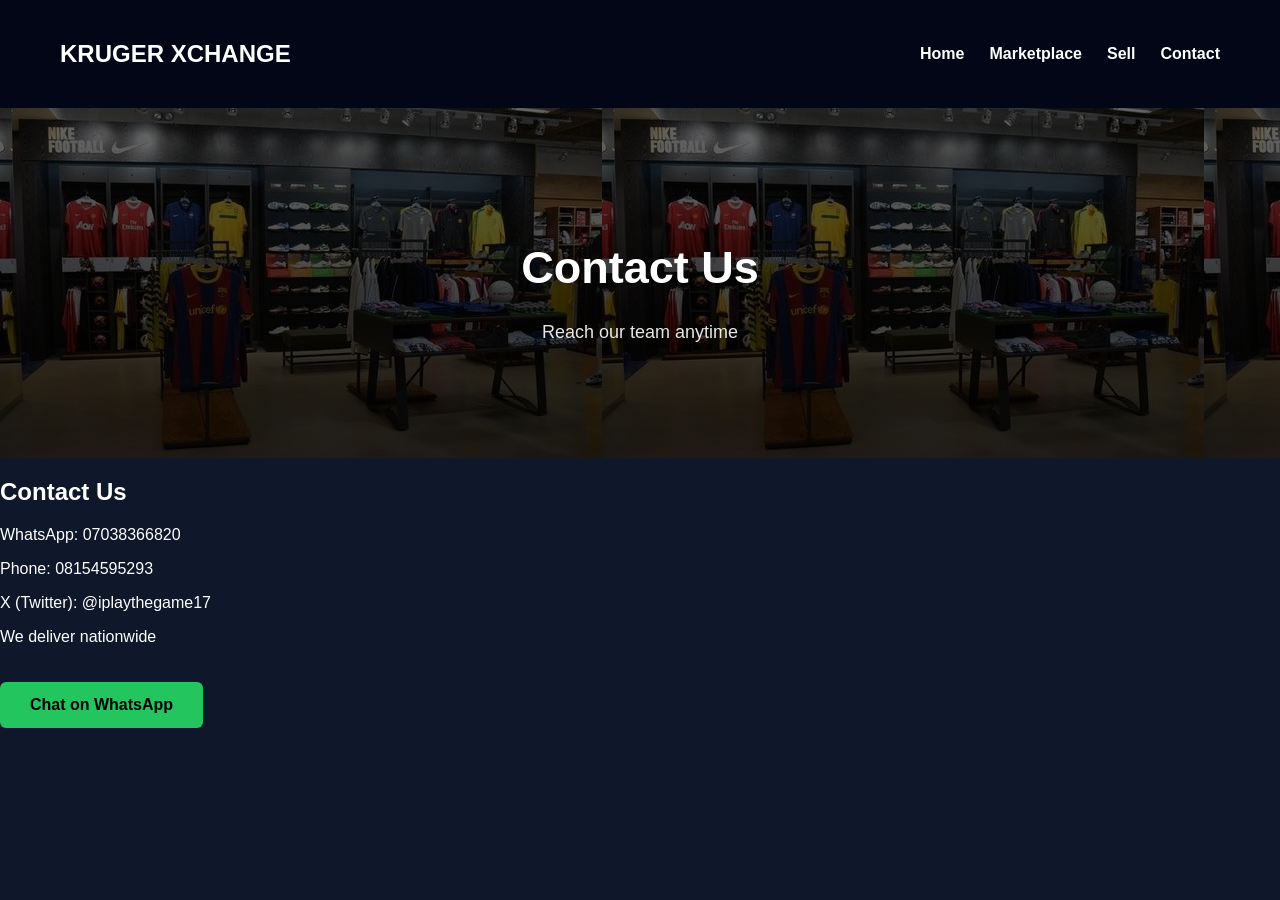
==== contact.html @ ca096008 "web update" ====
<!DOCTYPE html>

<html lang="en">

<head>

<meta charset="UTF-8">
<meta name="viewport" content="width=device-width, initial-scale=1.0">

<title>Contact | Kruger Xchange</title>

<link rel="stylesheet" href="style.css">

</head>

<body>

<nav class="navbar">

<h2>KRUGER XCHANGE</h2>

<ul>
<li><a href="index.html">Home</a></li>
<li><a href="marketplace.html">Marketplace</a></li>
<li><a href="sell.html">Sell</a></li>
<li><a href="contact.html">Contact</a></li>
</ul>

</nav>

<section class="page-hero contact-hero">

<h1>Contact Us</h1>

<p>Reach our team anytime</p>

</section>

<section class="contact-page">

<h1>Contact Us</h1>

<p>WhatsApp: 07038366820</p>

<p>Phone: 08154595293</p>

<p>X (Twitter): @iplaythegame17</p>

<p>We deliver nationwide</p>

<a class="btn" href="https://wa.me/2347038366820">Chat on WhatsApp</a>

</section>

</body>
</html>
---- style.css ----
/* MAIN */

body{
font-family: Arial;
margin:0;
background:#0e0e0e;
color:white;
}

header{
text-align:center;
padding:30px;
background:#111;
}

.tagline{
font-size:20px;
color:#f7d36b;
}

.hero{
text-align:center;
padding:80px 20px;
background:linear-gradient(120deg,#0c1f2c,#173a2f);
}

.buttons button{
margin:10px;
padding:12px 25px;
border:none;
background:#f7d36b;
font-weight:bold;
cursor:pointer;
}

.categories{
padding:60px 20px;
text-align:center;
}

.grid{
display:grid;
grid-template-columns:repeat(auto-fit,minmax(200px,1fr));
gap:20px;
margin-top:30px;
}

.card{
background:#1c1c1c;
padding:25px;
border-radius:8px;
}

.services{
padding:60px 20px;
background:#111;
}

.services ul{
max-width:600px;
margin:auto;
line-height:2;
}

.how{
padding:60px 20px;
text-align:center;
}

.steps{
display:flex;
justify-content:center;
gap:40px;
flex-wrap:wrap;
}

.steps div{
background:#1c1c1c;
padding:20px;
border-radius:10px;
}

.form-section{
padding:60px 20px;
background:#111;
text-align:center;
}

form{
max-width:500px;
margin:auto;
display:flex;
flex-direction:column;
gap:10px;
}

input, textarea{
padding:12px;
border:none;
border-radius:5px;
}

form button{
background:#f7d36b;
padding:12px;
font-weight:bold;
cursor:pointer;
}

.contact{
padding:60px 20px;
text-align:center;
}

.delivery{
color:#f7d36b;
font-weight:bold;
}

footer{
text-align:center;
padding:20px;
background:#000;
}

/* WHATSAPP BUTTON */

.navbar{
display:flex;
justify-content:space-between;
padding:20px;
background:#000;
}

.navbar ul{
display:flex;
gap:20px;
list-style:none;
}

.navbar a{
color:white;
text-decoration:none;
}

.product-grid{
display:grid;
grid-template-columns:repeat(auto-fit,minmax(200px,1fr));
gap:20px;
padding:40px;
}

.product{
background:#1c1c1c;
padding:20px;
border-radius:10px;
}

.product button{
margin-top:10px;
padding:10px;
border:none;
background:#f7d36b;
cursor:pointer;
}

.whatsapp-float{

position:fixed;
bottom:20px;
right:20px;
background:#25D366;
color:white;
padding:15px 20px;
border-radius:50px;
text-decoration:none;
font-weight:bold;

}

.btn{
display:inline-block;
padding:12px 25px;
background:#f7d36b;
color:black;
text-decoration:none;
margin-top:20px;
font-weight:bold;
border-radius:5px;
}

.home-grid{
display:grid;
grid-template-columns:repeat(auto-fit,minmax(220px,1fr));
gap:20px;
padding:40px;
}

.home-card{
background:#1c1c1c;
padding:25px;
border-radius:10px;
text-decoration:none;
color:white;
}

.market-header{

padding:40px;
text-align:center;

}

.market-header input,
.market-header select{

padding:10px;
margin:10px;

}

.product-grid{

display:grid;

grid-template-columns:repeat(auto-fit,minmax(220px,1fr));

gap:25px;

padding:40px;

}

.product-card{

background:#1c1c1c;

padding:20px;

border-radius:10px;

text-align:center;

}

.product-card img{

width:100%;

border-radius:10px;

}

.admin{

padding:60px;

text-align:center;

}

.admin form{

max-width:400px;

margin:auto;

display:flex;

flex-direction:column;

gap:15px;

}

.admin input,
.admin select{

padding:12px;

}
/* ADDED */

body{
font-family: Arial;
margin:0;
background:#0f172a;
color:white;
}

.navbar{
display:flex;
justify-content:space-between;
padding:20px 60px;
background:#020617;
align-items:center;
}

.navbar a{
color:white;
text-decoration:none;
font-weight:bold;
}

.navbar ul{
display:flex;
gap:25px;
list-style:none;
}

.hero{

height:500px;

background:
linear-gradient(rgba(0,0,0,0.6),rgba(0,0,0,0.8)),
url("images/hero.jpg");

background-size:cover;
background-position:center;

display:flex;
flex-direction:column;
justify-content:center;
align-items:center;

text-align:center;

}

.hero h1{
font-size:60px;
letter-spacing:4px;
}

.hero p{
font-size:20px;
margin-bottom:25px;
}

.btn{

background:#22c55e;
padding:14px 30px;
border-radius:6px;
text-decoration:none;
color:black;
font-weight:bold;
transition:0.3s;

}

.btn:hover{
background:#16a34a;
}

.product-card{

background:#1e293b;
border-radius:10px;
overflow:hidden;

box-shadow:0 10px 25px rgba(0,0,0,0.4);

transition:0.3s;

}

.product-card:hover{
transform:translateY(-8px);
}

.product-card img{
width:100%;
height:180px;
object-fit:cover;
}

.product-card h3{
padding:10px;
}

.product-card p{
padding:0 10px 10px 10px;
}

.product-grid{

display:grid;
grid-template-columns:repeat(auto-fit,minmax(230px,1fr));

gap:25px;

padding:40px;

}

.market-header{
text-align:center;
padding:40px;
}

.market-header input,
.market-header select{
padding:12px;
border-radius:6px;
border:none;
margin:10px;
}

footer{
text-align:center;
padding:30px;
background:#020617;
}

/* PAGE HERO */
.page-hero{

height:350px;

display:flex;
flex-direction:column;

justify-content:center;
align-items:center;

text-align:center;

background-size:cover;
background-position:center;

color:white;

}

.marketplace-hero{

background:
linear-gradient(rgba(0,0,0,0.6),rgba(0,0,0,0.8)),
url("images/marketplace.jpg");

}

.sell-hero{

background:
linear-gradient(rgba(0,0,0,0.6),rgba(0,0,0,0.8)),
url("images/sell.jpg");

}

.contact-hero{

background:
linear-gradient(rgba(0,0,0,0.6),rgba(0,0,0,0.8)),
url("images/contact.jpg");

}

.page-hero h1{
font-size:45px;
margin-bottom:10px;
}

.page-hero p{
font-size:18px;
opacity:0.9;
}
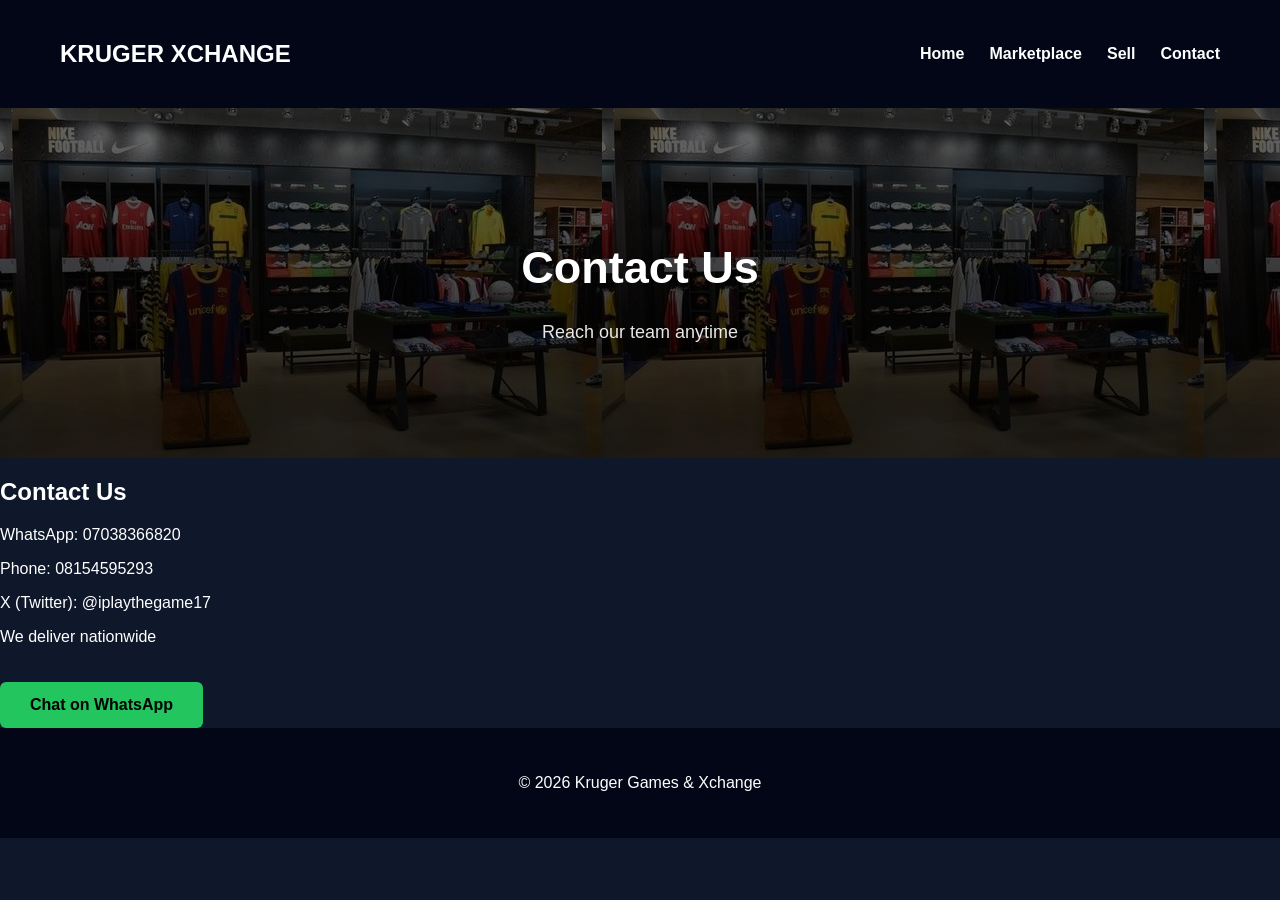
==== commit 04f28f9f: "web update" ====
--- a/contact.html
+++ b/contact.html
@@ -52,5 +52,11 @@
 
 </section>
 
+<footer>
+
+<p>© 2026 Kruger Games & Xchange</p>
+
+</footer>
+
 </body>
 </html>
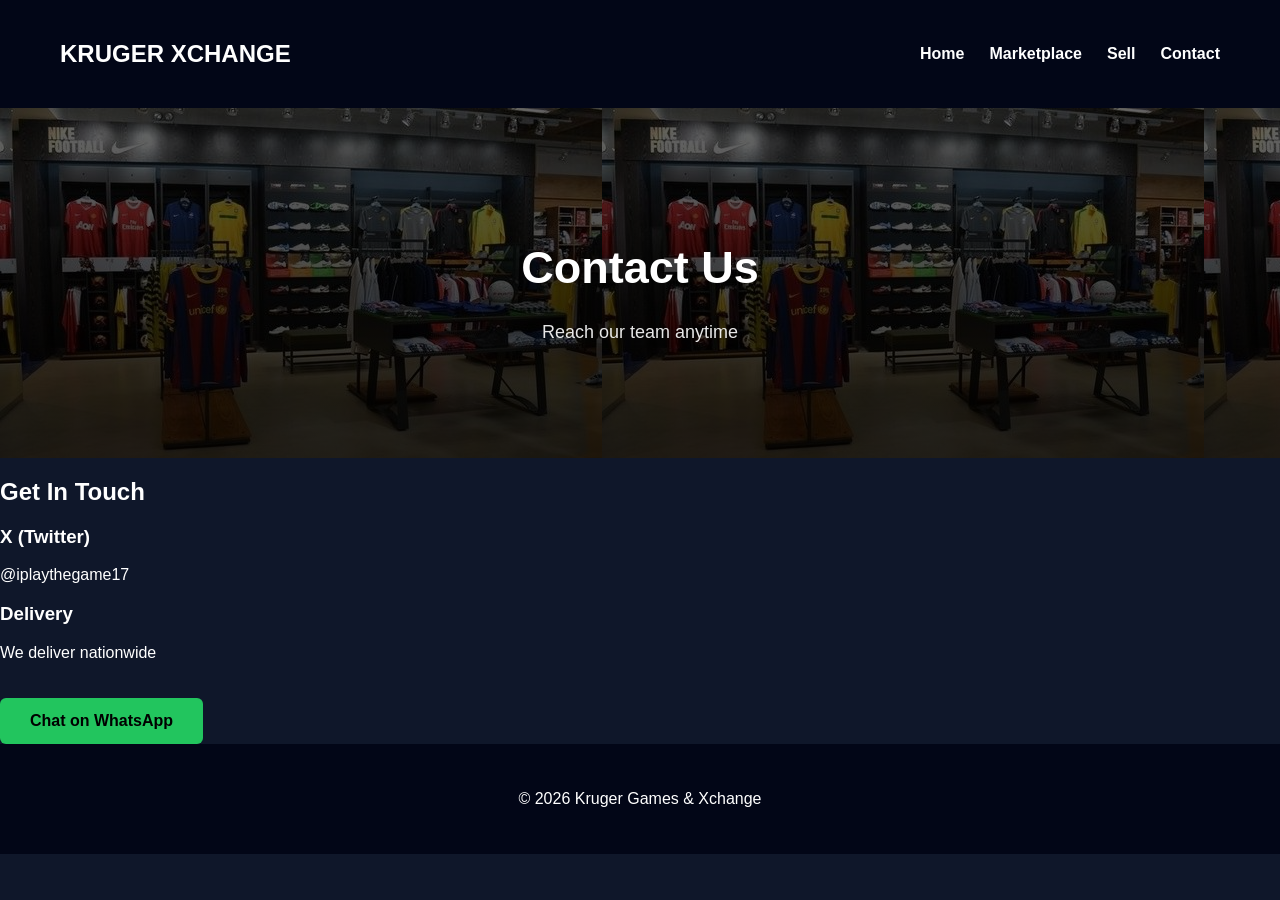
==== commit a86f7af8: "update contact page" ====
--- a/contact.html
+++ b/contact.html
@@ -36,9 +36,7 @@
 
 </section>
 
-<section class="contact-page">
-
-<h1>Contact Us</h1>
+<!--<section class="contact-page">
 
 <p>WhatsApp: 07038366820</p>
 
@@ -47,6 +45,28 @@
 <p>X (Twitter): @iplaythegame17</p>
 
 <p>We deliver nationwide</p>
+
+<a class="btn" href="https://wa.me/2347038366820">Chat on WhatsApp</a>
+
+</section> -->
+
+<section class="contact-page">
+
+<h2>Get In Touch</h2>
+
+<div class="contact-grid">
+
+<div class="contact-card">
+<h3>X (Twitter)</h3>
+<p>@iplaythegame17</p>
+</div>
+
+<div class="contact-card">
+<h3>Delivery</h3>
+<p>We deliver nationwide</p>
+</div>
+
+</div>
 
 <a class="btn" href="https://wa.me/2347038366820">Chat on WhatsApp</a>
 
